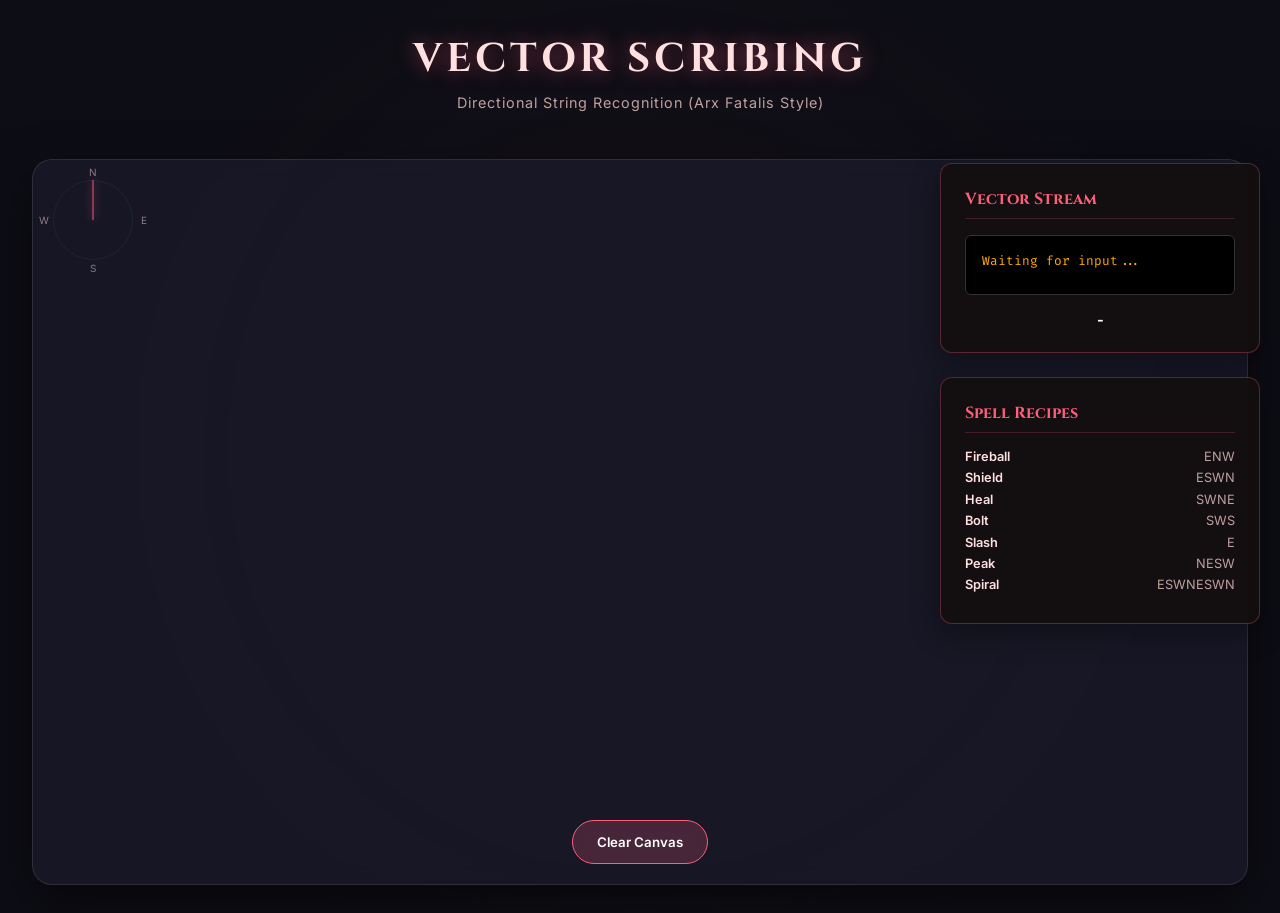
==== directional.html @ 22bdd6ee "basic working shape detections" ====
<!DOCTYPE html>
<html lang="en">
<head>
    <meta charset="UTF-8">
    <meta name="viewport" content="width=device-width, initial-scale=1.0">
    <title>Arcane Vectors - Directional Gesture Recognition</title>
    <link rel="preconnect" href="https://fonts.googleapis.com">
    <link rel="preconnect" href="https://fonts.gstatic.com" crossorigin>
    <link href="https://fonts.googleapis.com/css2?family=Cinzel:wght@400;700&family=Inter:wght@300;400;600&family=Fira+Code:wght@400&display=swap" rel="stylesheet">
    <style>
        :root {
            --bg-color: #0d0d15;
            --panel-bg: rgba(25, 25, 40, 0.85);
            --accent-color: #ff5f7d;
            --glow-color: rgba(255, 95, 125, 0.5);
            --text-primary: #ffe0e0;
            --text-secondary: #c0a0a0;
            --success-color: #ffaa00;
        }

        * {
            box-sizing: border-box;
            margin: 0;
            padding: 0;
        }

        body {
            background-color: var(--bg-color);
            color: var(--text-primary);
            font-family: 'Inter', sans-serif;
            height: 100vh;
            display: flex;
            flex-direction: column;
            overflow: hidden;
            background-image: 
                radial-gradient(circle at 50% 50%, rgba(60, 30, 30, 0.2) 0%, transparent 70%),
                url('https://www.transparenttextures.com/patterns/carbon-fibre.png');
        }

        header {
            padding: 2rem;
            text-align: center;
            z-index: 10;
        }

        h1 {
            font-family: 'Cinzel', serif;
            font-size: 2.5rem;
            letter-spacing: 4px;
            text-transform: uppercase;
            text-shadow: 0 0 20px var(--glow-color);
            margin-bottom: 0.5rem;
        }

        p.subtitle {
            color: var(--text-secondary);
            font-size: 0.9rem;
            letter-spacing: 1px;
        }

        main {
            flex: 1;
            display: flex;
            padding: 1rem 2rem 2rem;
            gap: 2rem;
            position: relative;
        }

        #canvas-container {
            flex: 1;
            position: relative;
            background: var(--panel-bg);
            border-radius: 20px;
            border: 1px solid rgba(255, 255, 255, 0.1);
            box-shadow: 0 20px 50px rgba(0, 0, 0, 0.5);
            overflow: hidden;
            backdrop-filter: blur(10px);
        }

        canvas {
            width: 100%;
            height: 100%;
            touch-action: none;
            cursor: crosshair;
        }

        #ui-overlay {
            position: absolute;
            top: 20px;
            right: 20px;
            width: 320px;
            display: flex;
            flex-direction: column;
            gap: 1.5rem;
            pointer-events: none;
        }

        .panel {
            background: rgba(20, 15, 15, 0.95);
            border: 1px solid rgba(255, 95, 125, 0.3);
            border-radius: 12px;
            padding: 1.5rem;
            pointer-events: auto;
            box-shadow: 0 10px 30px rgba(0,0,0,0.3);
        }

        .panel h3 {
            font-family: 'Cinzel', serif;
            font-size: 1rem;
            margin-bottom: 1rem;
            color: var(--accent-color);
            border-bottom: 1px solid rgba(255, 95, 125, 0.2);
            padding-bottom: 0.5rem;
        }

        #vector-display {
            font-family: 'Fira Code', monospace;
            background: #000;
            padding: 1rem;
            border-radius: 6px;
            color: var(--success-color);
            font-size: 0.8rem;
            min-height: 60px;
            word-break: break-all;
            margin-bottom: 1rem;
            border: 1px solid #333;
        }

        .recipe {
            display: flex;
            justify-content: space-between;
            margin-bottom: 0.4rem;
            font-size: 0.8rem;
            color: var(--text-secondary);
        }

        .recipe-name {
            color: var(--text-primary);
            font-weight: 600;
        }

        #controls {
            position: absolute;
            bottom: 20px;
            left: 50%;
            transform: translateX(-50%);
            display: flex;
            gap: 1rem;
        }

        button {
            background: rgba(255, 95, 125, 0.2);
            border: 1px solid var(--accent-color);
            color: white;
            padding: 0.8rem 1.5rem;
            border-radius: 30px;
            font-family: 'Inter', sans-serif;
            font-weight: 600;
            cursor: pointer;
            transition: all 0.2s;
            backdrop-filter: blur(5px);
        }

        button:hover {
            background: var(--accent-color);
            box-shadow: 0 0 20px var(--glow-color);
        }

        .compass {
            position: absolute;
            top: 20px;
            left: 20px;
            width: 80px;
            height: 80px;
            border: 1px solid rgba(255, 255, 255, 0.1);
            border-radius: 50%;
            display: flex;
            align-items: center;
            justify-content: center;
            opacity: 0.5;
        }

        .compass-arrow {
            width: 2px;
            height: 40px;
            background: var(--accent-color);
            transform-origin: bottom center;
            position: absolute;
            bottom: 50%;
            transition: transform 0.1s;
            box-shadow: 0 0 10px var(--accent-color);
        }

        /* Recognition flash animation */
        @keyframes flash-red {
            0% { box-shadow: 0 0 0px var(--accent-color); }
            50% { box-shadow: 0 0 40px var(--accent-color); }
            100% { box-shadow: 0 0 0px var(--accent-color); }
        }

        .recognized {
            animation: flash-red 0.6s ease-out;
        }

    </style>
</head>
<body>

    <header>
        <h1>Vector Scribing</h1>
        <p class="subtitle">Directional String Recognition (Arx Fatalis Style)</p>
    </header>

    <main>
        <div id="canvas-container">
            <canvas id="vector-canvas"></canvas>
            
            <div class="compass">
                <div class="compass-arrow" id="compass-arrow"></div>
                <div style="position: absolute; top: -15px; font-size: 10px;">N</div>
                <div style="position: absolute; right: -15px; font-size: 10px;">E</div>
                <div style="position: absolute; bottom: -15px; font-size: 10px;">S</div>
                <div style="position: absolute; left: -15px; font-size: 10px;">W</div>
            </div>

            <div id="controls">
                <button id="clear-btn">Clear Canvas</button>
            </div>
        </div>

        <div id="ui-overlay">
            <div class="panel">
                <h3>Vector Stream</h3>
                <div id="vector-display">Waiting for input...</div>
                <div id="status-text" style="font-size: 0.9rem; font-weight: bold; text-align: center;">-</div>
            </div>

            <div class="panel">
                <h3>Spell Recipes</h3>
                <div id="recipes-list">
                    <!-- Recipes will be populated by JS -->
                </div>
            </div>
        </div>
    </main>

    <script>
        /**
         * Directional Vector Recognizer
         */
        const VectorRecognizer = (() => {
            const DIRECTIONS = ['E', 'SE', 'S', 'SW', 'W', 'NW', 'N', 'NE'];
            const THRESHOLD = 15; // Minimum pixels to move to record a direction

            function getDirection(dx, dy) {
                let angle = Math.atan2(dy, dx) * 180 / Math.PI;
                if (angle < 0) angle += 360;
                
                // Offset by 22.5 to center the slices
                const index = Math.floor(((angle + 22.5) % 360) / 45);
                return {
                    name: DIRECTIONS[index],
                    angle: angle
                };
            }

            function simplify(stream) {
                if (stream.length === 0) return "";
                
                // 1. Collapse consecutive duplicates (e.g. S S S -> S)
                let collapsed = [stream[0]];
                for (let i = 1; i < stream.length; i++) {
                    if (stream[i] !== stream[i-1]) {
                        collapsed.push(stream[i]);
                    }
                }
                
                // 2. Remove redundant intermediate directions (e.g. S, SE, E -> S, E)
                // This cleans up "jittery" curves into cleaner vector paths
                if (collapsed.length < 3) return collapsed.join("");
                
                let result = [collapsed[0]];
                for (let i = 1; i < collapsed.length - 1; i++) {
                    const prev = collapsed[i-1];
                    const curr = collapsed[i];
                    const next = collapsed[i+1];
                    
                    const iP = DIRECTIONS.indexOf(prev);
                    const iC = DIRECTIONS.indexOf(curr);
                    const iN = DIRECTIONS.indexOf(next);
                    
                    // Check if current direction is exactly between neighbors
                    const d1 = Math.min(Math.abs(iP - iC), 8 - Math.abs(iP - iC));
                    const d2 = Math.min(Math.abs(iC - iN), 8 - Math.abs(iC - iN));
                    const dT = Math.min(Math.abs(iP - iN), 8 - Math.abs(iP - iN));
                    
                    if (d1 === 1 && d2 === 1 && dT === 2) {
                        // Skip the intermediate step
                        continue;
                    }
                    result.push(curr);
                }
                result.push(collapsed[collapsed.length - 1]);
                
                return result.join("");
            }

            return {
                getDirection,
                simplify,
                THRESHOLD
            };
        })();

        const App = {
            canvas: null,
            ctx: null,
            isDrawing: false,
            lastPoint: null,
            stream: [],
            recipes: {
                "Fireball": "ENW", // Square-ish but specific
                "Shield": "ESWN", // Square
                "Heal": "SWNE", // Z-shape
                "Bolt": "SWS",   // Lightning
                "Slash": "E",     // Simple line
                "Peak": "NESW",   // Triangle/Caret
                "Spiral": "ESWNESWN" // Circle approximation
            },

            init() {
                this.canvas = document.getElementById('vector-canvas');
                this.ctx = this.canvas.getContext('2d');
                this.resize();

                window.addEventListener('resize', () => this.resize());

                this.canvas.addEventListener('pointerdown', (e) => this.startDrawing(e));
                this.canvas.addEventListener('pointermove', (e) => this.draw(e));
                this.canvas.addEventListener('pointerup', (e) => this.stopDrawing(e));

                document.getElementById('clear-btn').addEventListener('click', () => this.clear());

                this.renderRecipes();
            },

            resize() {
                const rect = this.canvas.parentElement.getBoundingClientRect();
                this.canvas.width = rect.width;
                this.canvas.height = rect.height;
                this.clear();
            },

            startDrawing(e) {
                this.isDrawing = true;
                
                // Clear previous stroke
                this.clear();

                this.lastPoint = { x: e.offsetX, y: e.offsetY };
                this.stream = [];
                this.ctx.beginPath();
                this.ctx.moveTo(e.offsetX, e.offsetY);
                this.ctx.strokeStyle = '#ff5f7d';
                this.ctx.lineWidth = 5;
                this.ctx.lineJoin = 'round';
                this.ctx.lineCap = 'round';
                this.ctx.shadowBlur = 15;
                this.ctx.shadowColor = '#ff5f7d';
                
                document.getElementById('vector-display').innerText = "";
                document.getElementById('status-text').innerText = "Casting...";
            },

            draw(e) {
                if (!this.isDrawing) return;
                
                const dx = e.offsetX - this.lastPoint.x;
                const dy = e.offsetY - this.lastPoint.y;
                const dist = Math.sqrt(dx*dx + dy*dy);

                if (dist > VectorRecognizer.THRESHOLD) {
                    const dir = VectorRecognizer.getDirection(dx, dy);
                    this.stream.push(dir.name);
                    this.lastPoint = { x: e.offsetX, y: e.offsetY };
                    
                    // Update compass
                    document.getElementById('compass-arrow').style.transform = `rotate(${dir.angle + 90}deg)`;
                    
                    // Update display
                    document.getElementById('vector-display').innerText = VectorRecognizer.simplify(this.stream);
                }

                this.ctx.lineTo(e.offsetX, e.offsetY);
                this.ctx.stroke();
            },

            stopDrawing() {
                if (!this.isDrawing) return;
                this.isDrawing = false;
                
                const simplified = VectorRecognizer.simplify(this.stream);
                this.matchRecipe(simplified);
            },

            matchRecipe(input) {
                let matchFound = null;
                for (const [name, recipe] of Object.entries(this.recipes)) {
                    if (input === recipe) {
                        matchFound = name;
                        break;
                    }
                }

                const status = document.getElementById('status-text');
                const container = document.getElementById('canvas-container');

                if (matchFound) {
                    status.innerText = `SPELL CAST: ${matchFound.toUpperCase()}!`;
                    status.style.color = "var(--success-color)";
                    container.classList.add('recognized');
                    setTimeout(() => container.classList.remove('recognized'), 600);
                    
                    // Glow effect on canvas
                    this.ctx.strokeStyle = "var(--success-color)";
                    this.ctx.shadowColor = "var(--success-color)";
                    this.ctx.stroke();
                } else if (input.length > 0) {
                    status.innerText = "FIZZLE... No recipe match.";
                    status.style.color = "var(--text-secondary)";
                } else {
                    this.clear();
                }
            },

            clear() {
                this.ctx.clearRect(0, 0, this.canvas.width, this.canvas.height);
                this.ctx.shadowBlur = 0;
                document.getElementById('vector-display').innerText = "Waiting for input...";
                document.getElementById('status-text').innerText = "-";
                document.getElementById('status-text').style.color = "white";
            },

            renderRecipes() {
                const list = document.getElementById('recipes-list');
                for (const [name, recipe] of Object.entries(this.recipes)) {
                    const div = document.createElement('div');
                    div.className = 'recipe';
                    div.innerHTML = `<span class="recipe-name">${name}</span><span>${recipe}</span>`;
                    list.appendChild(div);
                }
            }
        };

        App.init();
    </script>
</body>
</html>
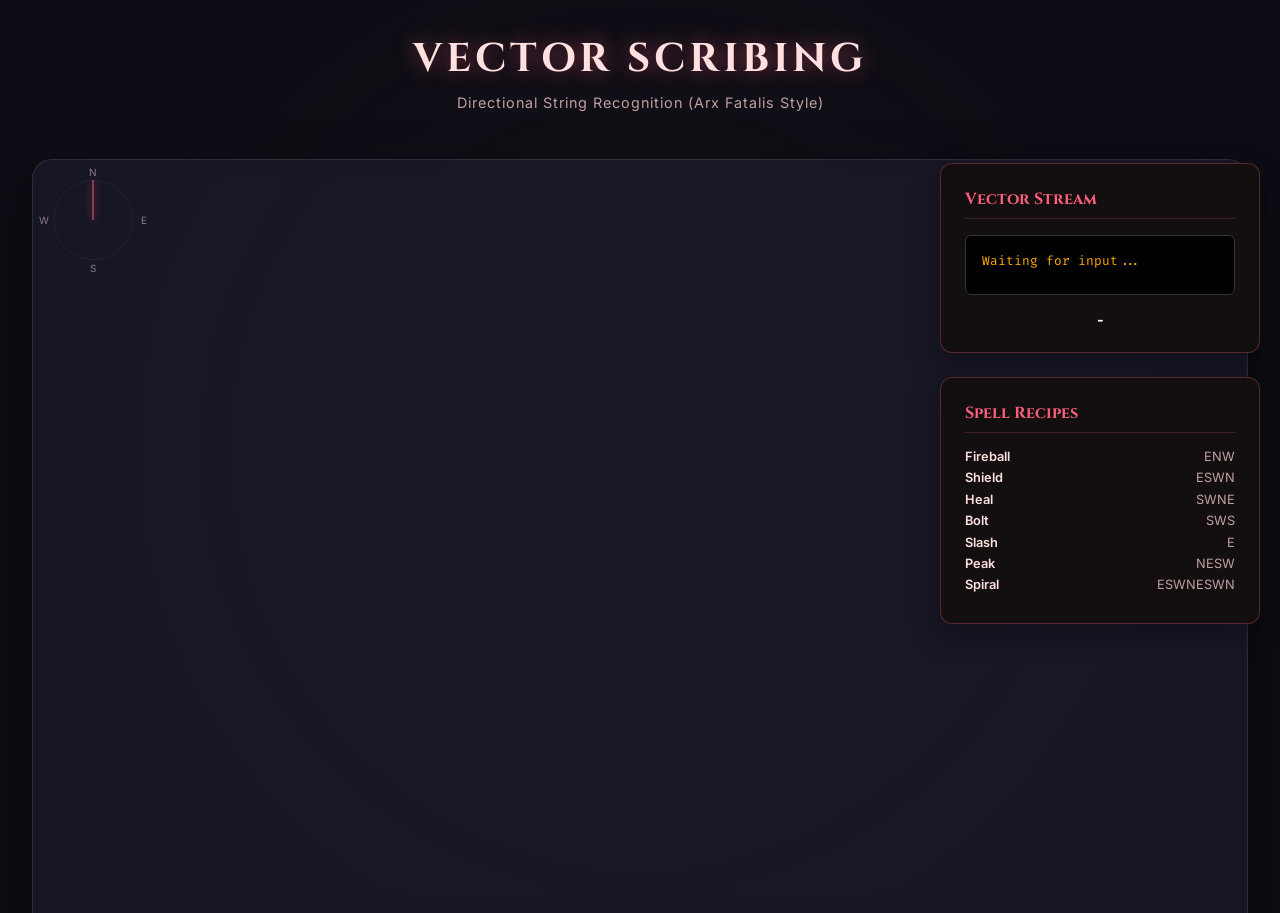
==== commit 64e4fc7d: "improve shape detection" ====
--- a/directional.html
+++ b/directional.html
@@ -405,8 +405,44 @@
 
             matchRecipe(input) {
                 let matchFound = null;
+                
+                // Helper to get the opposite direction (e.g. E -> W)
+                const getOpposite = (dir) => {
+                    const map = {'N':'S', 'S':'N', 'E':'W', 'W':'E', 'NE':'SW', 'SW':'NE', 'SE':'NW', 'NW':'SE'};
+                    return map[dir] || dir;
+                };
+
+                // Helper to check if input matches a recipe with cyclic shifts and/or reversal
+                const isMatch = (inputStr, recipeStr) => {
+                    if (inputStr === recipeStr) return true;
+                    
+                    // 1. Check cyclic shifts (for closed shapes like squares)
+                    // We only do this if the input string is long enough to be a shape
+                    if (inputStr.length > 2 && inputStr.length === recipeStr.length) {
+                        for (let i = 0; i < inputStr.length; i++) {
+                            const shifted = inputStr.substring(i) + inputStr.substring(0, i);
+                            if (shifted === recipeStr) return true;
+                        }
+                    }
+
+                    // 2. Check reversed direction (e.g. drawing square counter-clockwise)
+                    // Note: This requires flipping the directions themselves (E -> W)
+                    const reversedInput = inputStr.split('').reverse().map(getOpposite).join('');
+                    if (reversedInput === recipeStr) return true;
+
+                    // 3. Check cyclic shifts of the reversed input
+                    if (reversedInput.length > 2 && reversedInput.length === recipeStr.length) {
+                        for (let i = 0; i < reversedInput.length; i++) {
+                            const shifted = reversedInput.substring(i) + reversedInput.substring(0, i);
+                            if (shifted === recipeStr) return true;
+                        }
+                    }
+
+                    return false;
+                };
+
                 for (const [name, recipe] of Object.entries(this.recipes)) {
-                    if (input === recipe) {
+                    if (isMatch(input, recipe)) {
                         matchFound = name;
                         break;
                     }
